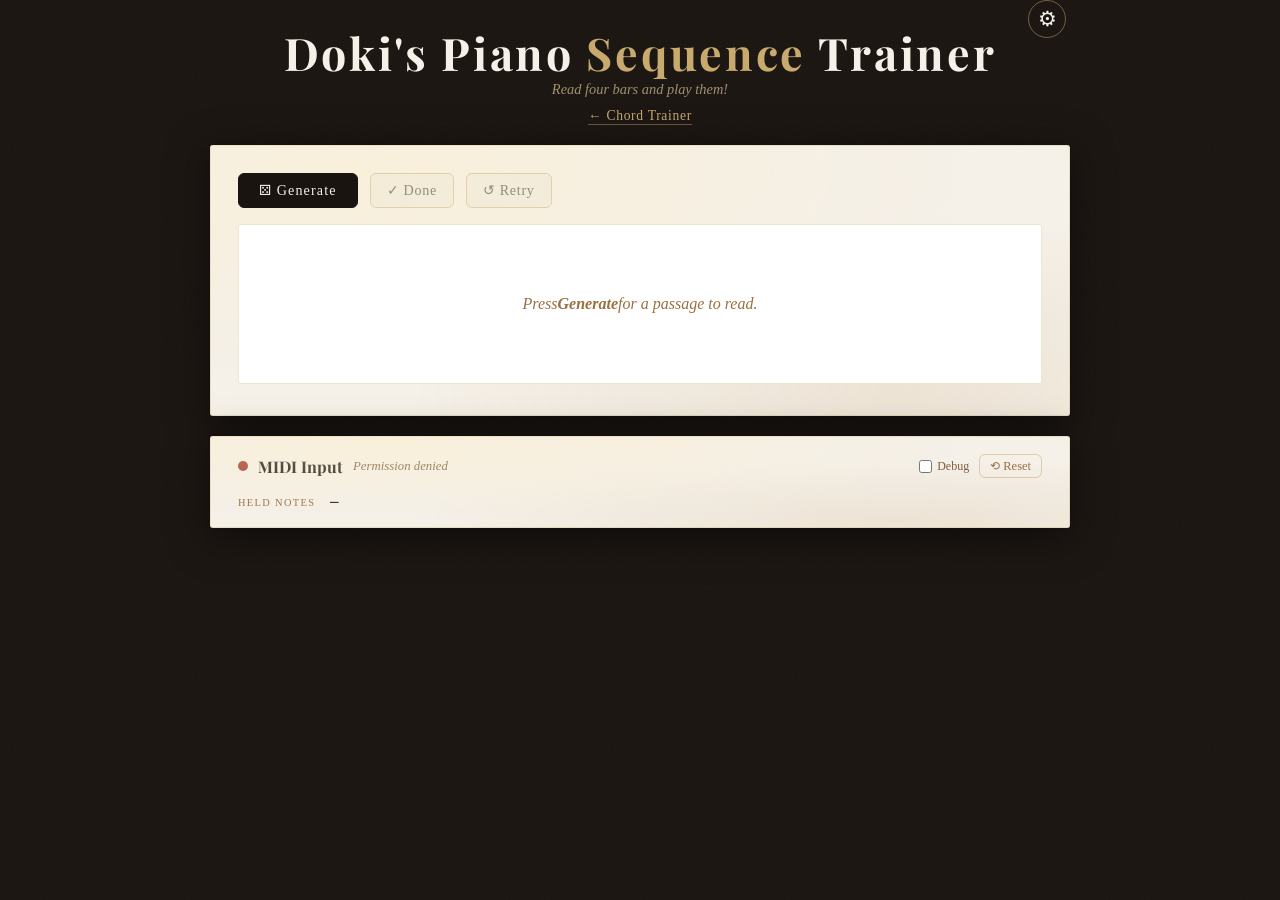
==== sequence.html @ 45ddce6e "Add Sequence Mode's settings panel and wire up the controls A modal built like the chord trainer's: " ====
<!DOCTYPE html>
<html lang="en">
<head>
  <meta charset="UTF-8" />
  <meta name="viewport" content="width=device-width, initial-scale=1.0" />
  <meta name="theme-color" content="#1a1410" />
  <meta name="apple-mobile-web-app-capable" content="yes" />
  <meta name="apple-mobile-web-app-status-bar-style" content="black-translucent" />
  <meta name="description" content="Piano sight-reading trainer" />
  <title>Piano Sequence Trainer</title>
  <link rel="manifest" href="manifest.json" />
  <link rel="preconnect" href="https://fonts.googleapis.com" />
  <link rel="preconnect" href="https://fonts.gstatic.com" crossorigin />
  <link href="https://fonts.googleapis.com/css2?family=IM+Fell+English:ital@0;1&family=Playfair+Display:wght@400;700&family=Source+Code+Pro:wght@400;600&display=swap" rel="stylesheet" />
  <link rel="stylesheet" href="style.css" />
  <link rel="stylesheet" href="sequence/sequence.css" />
</head>
<body>

<header>
  <h1>Doki's Piano <span>Sequence</span> Trainer</h1>
  <p class="subtitle">Read four bars and play them!</p>
  <a class="mode-link" href="index.html">← Chord Trainer</a>
  <button id="settingsBtn" class="settings-btn" title="Settings" aria-label="Settings">&#9881;</button>
</header>

<div class="app-panes">

<div class="card" id="sequenceCard">
  <div class="controls">
    <button class="btn-play" id="generateBtn">⚄ Generate</button>
    <button class="btn-random" id="doneBtn" disabled>✓ Done</button>
    <button class="btn-random" id="retryBtn" disabled>↺ Retry</button>
    <button class="btn-random" id="playBtn" hidden>▶ Play</button>
  </div>

  <p id="sequenceStatus" class="sequence-status" role="status" hidden></p>

  <!-- The whole passage, always visible at once: it never scrolls or reveals
       itself as you play, because reading the page is the skill practised. -->
  <div class="notation-wrapper">
    <p id="notationEmpty" class="notation-empty">Press <strong>Generate</strong> for a passage to read.</p>
    <div id="notation" class="notation" hidden></div>
  </div>

  <div id="review" class="sequence-review" hidden></div>
</div>

<!-- MIDI PANEL: the same panel as the chord trainer's, without its chord readout -->
<div class="card midi-card">
  <div class="midi-header">
    <span class="midi-dot" id="midiStatusDot"></span>
    <span class="midi-label">MIDI Input</span>
    <span id="midiStatus">Connecting…</span>
    <span id="midiDeviceName" class="midi-device"></span>
    <label class="midi-debug-toggle">
      <input type="checkbox" id="midiDebugCheckbox" />
      <span>Debug</span>
    </label>
    <button id="midiResetBtn" class="midi-reset-btn"
            title="Clear notes stuck by a missed or corrupted note-off"
            aria-label="Clear stuck notes">⟲ Reset</button>
  </div>
  <div class="midi-body">
    <div class="midi-row">
      <span class="midi-field-label">Held notes</span>
      <span id="midiHeldNotes" class="midi-held">—</span>
    </div>

    <!-- Raw message view. A corrupted note-on paired with a correct note-off
         leaves a note stuck forever, and that is only visible in the raw stream. -->
    <div id="midiDebug" class="midi-debug" hidden>
      <div class="midi-debug-head">
        <span id="midiDebugSummary">No messages yet.</span>
        <button id="midiDebugClearBtn" class="midi-debug-clear">Clear log</button>
      </div>
      <pre id="midiDebugLog" class="midi-debug-log"></pre>
      <p class="midi-debug-hint">
        Lines marked <strong>!</strong> are suspect. A note-off with no matching
        note-on means its note-on was lost or arrived with a corrupted note
        number. (Expect one after pressing Reset while keys are down.)
      </p>
    </div>
  </div>
</div>

</div><!-- /.app-panes -->

<!-- SETTINGS: built by settings-panel.js -->
<div id="settingsModal" style="display:none;">
  <div class="settings-panel" role="dialog" aria-modal="true" aria-labelledby="spTitle">
    <div class="sp-header">
      <h2 class="sp-title" id="spTitle">Settings</h2>
      <button class="sp-close" id="spCloseBtn" aria-label="Close settings">✕</button>
    </div>
    <p id="spWarning" class="sp-empty-warning" role="status" hidden></p>
    <div id="spBody"></div>
  </div>
</div>

<!-- Load order matters: shared modules, then the core, then the shell — each
     file uses only names from files loaded before it -->
<script src="storage.js"></script>
<script src="midi.js"></script>
<script src="audio.js"></script>
<script src="vendor/vexflow/vexflow.js"></script>
<script src="sequence/core/pitch.js"></script>
<script src="sequence/core/theory.js"></script>
<script src="sequence/core/meter.js"></script>
<script src="sequence/core/difficulty.js"></script>
<script src="sequence/core/progressions.js"></script>
<script src="sequence/core/rhythm.js"></script>
<script src="sequence/core/accompaniment.js"></script>
<script src="sequence/core/passage.js"></script>
<script src="sequence/core/melody.js"></script>
<script src="sequence/core/generator.js"></script>
<script src="sequence/core/comparison.js"></script>
<script src="sequence/shell/notation.js"></script>
<script src="sequence/shell/store.js"></script>
<script src="sequence/shell/playback.js"></script>
<script src="sequence/shell/state.js"></script>
<script src="sequence/shell/bindings.js"></script>
<script src="sequence/shell/settings-panel.js"></script>
<script src="sequence/shell/page.js"></script>
</body>
</html>
---- style.css ----
:root {
      --ink:        #1a1410;
      --paper:      #f5f0e8;
      --paper-dark: #ede6d4;
      --sepia:      #c8a96e;
      --red-accent: #8b1a1a;
      --staff-line: #2a2018;
      --note-fill:  #1a1410;
      --shadow:     rgba(0,0,0,0.18);
      --radius:     6px;
    }

    *, *::before, *::after { box-sizing: border-box; margin: 0; padding: 0; }

    body {
      font-family: 'IM Fell English', serif;
      background: var(--ink);
      color: var(--ink);
      min-height: 100vh;
      display: flex;
      flex-direction: column;
      align-items: center;
    }

    /* ── PAPER TEXTURE OVERLAY ── */
    body::before {
      content: '';
      position: fixed; inset: 0;
      background-image:
        url("data:image/svg+xml,%3Csvg xmlns='http://www.w3.org/2000/svg' width='300' height='300'%3E%3Cfilter id='n'%3E%3CfeTurbulence type='fractalNoise' baseFrequency='0.75' numOctaves='4' stitchTiles='stitch'/%3E%3CfeColorMatrix type='saturate' values='0'/%3E%3C/filter%3E%3Crect width='300' height='300' filter='url(%23n)' opacity='0.04'/%3E%3C/svg%3E");
      pointer-events: none;
      z-index: 0;
    }

    /* ── HEADER ── */
    header {
      width: 100%;
      max-width: 900px;
      padding: 28px 24px 0;
      text-align: center;
      position: relative;
      z-index: 1;
    }
    header h1 {
      font-family: 'Playfair Display', serif;
      font-size: clamp(1.6rem, 5vw, 2.8rem);
      color: var(--paper);
      letter-spacing: 0.06em;
      font-weight: 700;
      line-height: 1.1;
    }
    header h1 span { color: var(--sepia); }
    header p.subtitle {
      font-family: 'IM Fell English', serif;
      font-style: italic;
      color: #a09070;
      font-size: 0.9rem;
      margin-top: 4px;
    }

    /* ── MAIN CARD ── */
    .card {
      background: var(--paper);
      border-radius: 3px;
      box-shadow: 0 8px 40px rgba(0,0,0,0.55), inset 0 0 0 1px rgba(200,169,110,0.3);
      width: calc(100% - 32px);
      max-width: 860px;
      margin: 20px auto 32px;
      padding: 28px 28px 32px;
      position: relative;
      z-index: 1;
    }

    /* aged paper gradient */
    .card::before {
      content: '';
      position: absolute; inset: 0;
      background: radial-gradient(ellipse at 20% 10%, rgba(255,240,200,0.4) 0%, transparent 60%),
                  radial-gradient(ellipse at 80% 90%, rgba(180,140,80,0.12) 0%, transparent 50%);
      border-radius: 3px;
      pointer-events: none;
    }

    /* ── CONTROLS ── */
    .controls {
      display: flex;
      flex-wrap: wrap;
      gap: 12px;
      align-items: flex-end;
      margin-bottom: 24px;
      position: relative;
    }
    .control-group {
      display: flex;
      flex-direction: column;
      gap: 4px;
    }
    .control-group label {
      font-size: 0.68rem;
      letter-spacing: 0.12em;
      text-transform: uppercase;
      color: #7a6040;
    }
    select, button {
      font-family: 'IM Fell English', serif;
      font-size: 1rem;
      border: 1.5px solid #c8a96e;
      background: var(--paper-dark);
      color: var(--ink);
      padding: 7px 14px;
      border-radius: var(--radius);
      cursor: pointer;
      appearance: none;
      outline: none;
      transition: border-color 0.2s, background 0.2s, box-shadow 0.2s;
    }
    select:focus, select:hover { border-color: var(--red-accent); box-shadow: 0 0 0 2px rgba(139,26,26,0.12); }
    select { padding-right: 30px; background-image: url("data:image/svg+xml,%3Csvg xmlns='http://www.w3.org/2000/svg' width='12' height='8' viewBox='0 0 12 8'%3E%3Cpath d='M1 1l5 5 5-5' stroke='%238b6030' stroke-width='1.8' fill='none' stroke-linecap='round'/%3E%3C/svg%3E"); background-repeat: no-repeat; background-position: right 10px center; }

    .btn-play {
      background: var(--ink);
      color: var(--paper);
      border-color: var(--ink);
      font-size: 0.88rem;
      letter-spacing: 0.08em;
      padding: 8px 20px;
    }
    .btn-play:hover { background: var(--red-accent); border-color: var(--red-accent); }
    .btn-play:active { transform: translateY(1px); }

    .btn-random {
      background: var(--paper-dark);
      font-size: 0.88rem;
      letter-spacing: 0.05em;
      padding: 8px 16px;
    }
    .btn-random:hover { border-color: var(--red-accent); }

    /* ── CHORD NAME DISPLAY ── */
    .chord-title {
      text-align: center;
      margin-bottom: 16px;
    }
    .chord-title h2 {
      font-family: 'Playfair Display', serif;
      font-size: clamp(1.4rem, 4vw, 2.2rem);
      color: var(--ink);
      font-weight: 700;
      letter-spacing: 0.02em;
    }
    .chord-title .chord-notes-label {
      font-style: italic;
      font-size: 0.85rem;
      color: #7a6040;
      margin-top: 2px;
    }

    /* ── STAFF CANVAS WRAPPER ── */
    .staff-wrapper {
      position: relative;
      overflow-x: auto;
      -webkit-overflow-scrolling: touch;
    }
    #staffCanvas {
      display: block;
      margin: 0 auto;
      max-width: 100%;
    }

    /* ── PIANO KEYBOARD ── */
    .piano-wrapper {
      margin-top: 24px;
      display: flex;
      justify-content: center;
      overflow-x: auto;
      -webkit-overflow-scrolling: touch;
    }
    #pianoCanvas {
      display: block;
    }

    /* ── INFO PANEL ── */
    .info-panel {
      margin-top: 22px;
      display: grid;
      grid-template-columns: repeat(auto-fit, minmax(140px, 1fr));
      gap: 12px;
    }
    .info-card {
      background: var(--paper-dark);
      border: 1px solid rgba(200,169,110,0.45);
      border-radius: var(--radius);
      padding: 10px 14px;
    }
    .info-card .label {
      font-size: 0.62rem;
      text-transform: uppercase;
      letter-spacing: 0.15em;
      color: #9a7040;
      margin-bottom: 3px;
    }
    .info-card .value {
      font-family: 'Playfair Display', serif;
      font-size: 1.05rem;
      color: var(--ink);
    }

    /* ── CHORD PALETTE ── */
    .palette-section {
      margin-top: 20px;
      position: relative;
    }
    .palette-section h3 {
      font-size: 0.7rem;
      text-transform: uppercase;
      letter-spacing: 0.15em;
      color: #9a7040;
      margin-bottom: 10px;
    }
    .palette-grid {
      display: flex;
      flex-wrap: wrap;
      gap: 6px;
    }
    .palette-btn {
      font-family: 'Source Code Pro', monospace;
      font-size: 0.72rem;
      padding: 5px 10px;
      border: 1px solid #c8a96e;
      border-radius: 4px;
      background: var(--paper-dark);
      color: var(--ink);
      cursor: pointer;
      transition: background 0.15s, border-color 0.15s, transform 0.1s;
    }
    .palette-btn:hover { background: var(--ink); color: var(--paper); border-color: var(--ink); }
    .palette-btn.active { background: var(--red-accent); color: var(--paper); border-color: var(--red-accent); }

    /* ── DIVIDER ── */
    .divider {
      border: none;
      border-top: 1px solid rgba(200,169,110,0.4);
      margin: 20px 0;
    }

    /* ── INSTALL BANNER ── */
    #installBanner {
      display: none;
      position: fixed;
      bottom: 16px; left: 50%; transform: translateX(-50%);
      background: var(--ink);
      color: var(--paper);
      border: 1px solid var(--sepia);
      border-radius: var(--radius);
      padding: 10px 20px;
      font-size: 0.85rem;
      z-index: 999;
      box-shadow: 0 4px 20px rgba(0,0,0,0.5);
      display: flex; gap: 12px; align-items: center;
    }
    #installBanner button { font-size: 0.8rem; padding: 4px 12px; }
    #installBanner .dismiss { background: transparent; color: #a09070; border-color: #a09070; font-size: 0.75rem; padding: 4px 10px; }

    @media (max-width: 520px) {
      .card { padding: 18px 14px 24px; }
      .controls { gap: 8px; }
    }

/* ── MIDI PANEL ── */
    .midi-card {
      margin-top: 0;
      margin-bottom: 32px;
      padding: 18px 28px;
    }
    .midi-header {
      display: flex;
      align-items: center;
      flex-wrap: wrap;
      gap: 10px;
      margin-bottom: 14px;
    }
    .midi-label {
      font-family: 'Playfair Display', serif;
      font-size: 1rem;
      font-weight: 700;
      color: var(--ink);
    }
    #midiStatus {
      font-size: 0.8rem;
      color: #7a6040;
      font-style: italic;
    }
    .midi-device {
      font-family: 'Source Code Pro', monospace;
      font-size: 0.75rem;
      color: #9a7040;
      margin-left: auto;
      min-width: 0;
      overflow: hidden;
      text-overflow: ellipsis;
      white-space: nowrap;
    }
    .midi-dot {
      width: 10px;
      height: 10px;
      border-radius: 50%;
      background: #aaa;
      flex-shrink: 0;
      transition: background 0.3s;
    }
    .midi-dot.connected   { background: #4a9e5c; }
    .midi-dot.no-device   { background: #c8a030; }
    .midi-dot.denied,
    .midi-dot.unavailable { background: #9e3a2e; }

    .midi-body {
      display: flex;
      flex-direction: column;
      gap: 10px;
    }
    .midi-row {
      display: flex;
      align-items: baseline;
      gap: 12px;
    }
    .midi-field-label {
      font-size: 0.65rem;
      text-transform: uppercase;
      letter-spacing: 0.13em;
      color: #9a7040;
      min-width: 80px;
    }
    .midi-held {
      font-family: 'Source Code Pro', monospace;
      font-size: 0.9rem;
      color: var(--ink);
      letter-spacing: 0.05em;
    }
    .midi-result {
      font-family: 'Playfair Display', serif;
      font-size: 1.1rem;
      padding: 10px 16px;
      border-radius: var(--radius);
      transition: background 0.25s, color 0.25s;
    }
    /* ── PIANO ROW (checkbox + keyboard) ── */
    .piano-row {
      display: flex;
      align-items: center;
      gap: 10px;
      margin-top: 24px;
    }
    .piano-row .piano-wrapper {
      margin-top: 0;
      flex: 1;
      min-width: 0;
    }
    .hide-chord-label {
      display: flex;
      flex-direction: column;
      align-items: center;
      gap: 5px;
      cursor: pointer;
      flex-shrink: 0;
      user-select: none;
    }
    .hide-chord-label input[type="checkbox"] {
      width: 16px;
      height: 16px;
      accent-color: var(--red-accent);
      cursor: pointer;
      border: none;
      padding: 0;
      appearance: auto;
    }
    .hide-chord-label span {
      font-size: 0.6rem;
      text-transform: uppercase;
      letter-spacing: 0.1em;
      color: #9a7040;
      text-align: center;
      line-height: 1.3;
    }

    .midi-result.idle    { background: var(--paper-dark); color: #9a7040; }
    .midi-result.correct { background: #2a5c35; color: #d4f0db; }
    .midi-result.extra   { background: #3a5c2a; color: #d8f0c8; }
    .midi-result.wrong   { background: #5c2a2a; color: #f0d0c8; }

    /* ── LINK TO THE OTHER MODE ── */
    .mode-link {
      display: inline-block;
      margin-top: 10px;
      font-size: 0.85rem;
      letter-spacing: 0.05em;
      color: var(--sepia);
      text-decoration: none;
      border-bottom: 1px solid rgba(200,169,110,0.45);
    }
    .mode-link:hover,
    .mode-link:focus-visible { color: var(--paper); border-bottom-color: var(--paper); }

    /* ── SETTINGS BUTTON ── */
    header { position: relative; }
    .settings-btn {
      position: absolute;
      top: 0; right: 24px;
      background: transparent;
      border: 1.5px solid rgba(200,169,110,0.5);
      color: var(--paper);
      font-size: 1.3rem;
      width: 38px; height: 38px;
      padding: 0;
      border-radius: 50%;
      display: flex; align-items: center; justify-content: center;
      cursor: pointer;
      transition: background 0.2s, border-color 0.2s, transform 0.3s;
      z-index: 2;
    }
    .settings-btn:hover {
      background: rgba(200,169,110,0.15);
      border-color: var(--sepia);
      transform: rotate(45deg);
    }

    /* ── SETTINGS MODAL OVERLAY ── */
    #settingsModal {
      position: fixed; inset: 0;
      background: rgba(20,15,8,0.72);
      display: flex;
      align-items: center;
      justify-content: center;
      z-index: 900;
      opacity: 0;
      transition: opacity 0.22s ease;
    }
    #settingsModal.visible { opacity: 1; }

    /* ── SETTINGS PANEL ── */
    .settings-panel {
      background: var(--paper);
      border-radius: 4px;
      box-shadow: 0 16px 60px rgba(0,0,0,0.6), inset 0 0 0 1px rgba(200,169,110,0.3);
      width: min(680px, calc(100vw - 32px));
      max-height: calc(100vh - 48px);
      overflow-y: auto;
      padding: 0;
      display: flex;
      flex-direction: column;
    }

    /* ── SETTINGS PANEL INTERNALS ── */
    .sp-header {
      display: flex;
      align-items: center;
      justify-content: space-between;
      padding: 20px 24px 16px;
      border-bottom: 1px solid rgba(200,169,110,0.35);
      position: sticky; top: 0;
      background: var(--paper);
      z-index: 1;
    }
    .sp-title {
      font-family: 'Playfair Display', serif;
      font-size: 1.3rem;
      color: var(--ink);
      font-weight: 700;
    }
    .sp-close {
      background: transparent;
      border: 1.5px solid rgba(200,169,110,0.5);
      color: var(--ink);
      font-size: 1rem;
      width: 30px; height: 30px;
      padding: 0;
      border-radius: 50%;
      cursor: pointer;
      display: flex; align-items: center; justify-content: center;
    }
    .sp-close:hover { background: var(--paper-dark); border-color: var(--sepia); }

    .sp-section {
      padding: 16px 24px 20px;
      border-bottom: 1px solid rgba(200,169,110,0.2);
    }
    .sp-section:last-child { border-bottom: none; }

    .sp-section-title {
      font-family: 'Playfair Display', serif;
      font-size: 0.85rem;
      font-weight: 700;
      letter-spacing: 0.08em;
      text-transform: uppercase;
      color: #7a6040;
      margin-bottom: 12px;
    }

    /* Row: checkbox + label + value + slider */
    .sp-row {
      display: grid;
      grid-template-columns: 18px 1fr 36px 140px;
      align-items: center;
      gap: 8px 10px;
      padding: 4px 0;
    }
    .sp-checkbox {
      width: 15px; height: 15px;
      accent-color: var(--red-accent);
      cursor: pointer;
      justify-self: center;
    }
    .sp-label {
      font-family: 'IM Fell English', serif;
      font-size: 0.88rem;
      color: var(--ink);
      cursor: pointer;
      white-space: nowrap;
      overflow: hidden;
      text-overflow: ellipsis;
    }
    .sp-weight-val {
      font-family: 'Source Code Pro', monospace;
      font-size: 0.72rem;
      color: #9a7040;
      text-align: right;
    }
    .sp-slider {
      width: 100%;
      accent-color: var(--red-accent);
      cursor: pointer;
      border: none;
      background: transparent;
      padding: 0;
      appearance: auto;
      height: 4px;
    }

    /* Group block */
    .sp-group { margin-bottom: 6px; }
    .sp-group-header {
      display: flex;
      align-items: center;
      gap: 6px;
    }
    .sp-group-row {
      flex: 1;
      background: var(--paper-dark);
      border-radius: 4px;
      padding: 5px 8px;
    }
    .sp-toggle {
      flex-shrink: 0;
      width: 24px; height: 24px;
      background: transparent;
      border: 1px solid rgba(200,169,110,0.4);
      border-radius: 4px;
      color: #7a6040;
      font-size: 0.75rem;
      cursor: pointer;
      display: flex; align-items: center; justify-content: center;
      padding: 0;
      transition: background 0.15s;
    }
    .sp-toggle:hover { background: var(--paper-dark); }

    .sp-group-children { margin-left: 30px; margin-top: 2px; overflow: hidden; }
    .sp-group-children.collapsed { display: none; }
    .sp-type-row { padding: 2px 0; }

    @media (max-width: 520px) {
      .sp-row { grid-template-columns: 18px 1fr 32px 90px; }
      .settings-panel { padding: 0; }
      .settings-btn { right: 12px; }
    }

    /* ── SETTINGS FOOTER ── */
    .sp-footer {
      display: flex;
      gap: 10px;
      align-items: center;
      padding: 16px 24px;
      border-top: 1px solid rgba(200,169,110,0.35);
      position: sticky; bottom: 0;
      background: var(--paper);
    }
    .sp-save-btn {
      font-family: 'IM Fell English', serif;
      font-size: 0.9rem;
      padding: 8px 20px;
      background: var(--ink);
      color: var(--paper);
      border: 1.5px solid var(--ink);
      border-radius: var(--radius);
      cursor: pointer;
      transition: background 0.2s, border-color 0.2s;
    }
    .sp-save-btn:hover { background: var(--red-accent); border-color: var(--red-accent); }
    .sp-import-label {
      font-family: 'IM Fell English', serif;
      font-size: 0.9rem;
      padding: 7px 18px;
      background: var(--paper-dark);
      color: var(--ink);
      border: 1.5px solid #c8a96e;
      border-radius: var(--radius);
      cursor: pointer;
      transition: border-color 0.2s;
    }
    .sp-import-label:hover { border-color: var(--red-accent); }

    /* ── SETTINGS RESET BUTTON ── */
    .sp-reset-btn {
      font-family: 'IM Fell English', serif;
      font-size: 0.9rem;
      padding: 7px 16px;
      background: var(--paper-dark);
      color: var(--ink);
      border: 1.5px solid #c8a96e;
      border-radius: var(--radius);
      cursor: pointer;
      transition: border-color 0.2s, background 0.2s;
      margin-left: auto;
    }
    .sp-reset-btn:hover { border-color: var(--red-accent); background: #f0e0e0; }

    /* Hide the native file input inside the import label */
    .sp-file-input { display: none; }

    /* Export is a sibling of Save, styled like Import so the destructive-ish
       "writes a file to your disk" action doesn't read as the primary one. */
    .sp-export-btn {
      font-family: 'IM Fell English', serif;
      font-size: 0.9rem;
      padding: 7px 18px;
      background: var(--paper-dark);
      color: var(--ink);
      border: 1.5px solid #c8a96e;
      border-radius: var(--radius);
      cursor: pointer;
      transition: border-color 0.2s, background 0.2s;
    }
    .sp-export-btn:hover { border-color: var(--red-accent); }

    /* ── EMPTY-SELECTION NOTICES ── */
    .sp-empty-warning,
    .random-warning {
      font-family: 'IM Fell English', serif;
      font-size: 0.85rem;
      line-height: 1.45;
      color: #7a3020;
      background: #f6e6df;
      border: 1px solid rgba(139,26,26,0.35);
      border-radius: var(--radius);
      padding: 9px 14px;
      margin: 0;
    }
    .sp-empty-warning { margin: 0 24px 4px; }
    .random-warning   { margin-top: 14px; }
    .sp-empty-warning[hidden],
    .random-warning[hidden] { display: none; }

    /* ── PRACTICE SESSION BUTTON ── */
    .btn-practice {
      background: var(--paper-dark);
      font-size: 0.88rem;
      letter-spacing: 0.05em;
      padding: 8px 16px;
      border: 1.5px solid #c8a96e;
      border-radius: var(--radius);
    }
    .btn-practice:hover { border-color: var(--red-accent); }
    .btn-practice.active {
      background: var(--red-accent);
      color: var(--paper);
      border-color: var(--red-accent);
    }

    /* ── PRACTICE RESULTS CARD ── */
    .practice-results-card {
      margin-top: 0;
      margin-bottom: 32px;
      padding: 20px 28px 24px;
    }
    .practice-results-header {
      display: flex;
      align-items: center;
      justify-content: space-between;
      margin-bottom: 16px;
    }
    .practice-results-title {
      font-family: 'Playfair Display', serif;
      font-size: 1rem;
      font-weight: 700;
      color: var(--ink);
      letter-spacing: 0.04em;
    }
    .practice-clear-btn {
      font-family: 'IM Fell English', serif;
      font-size: 0.8rem;
      padding: 4px 12px;
      background: transparent;
      color: #9a7040;
      border: 1px solid rgba(200,169,110,0.5);
      border-radius: var(--radius);
      cursor: pointer;
      transition: background 0.15s, border-color 0.15s;
    }
    .practice-clear-btn:hover { border-color: var(--red-accent); color: var(--red-accent); }

    /* ── PRACTICE THUMBNAIL STRIP ── */
    /* nowrap + overflow-x is the whole point: results stay on one line and
       scroll sideways instead of growing a second row and pushing the focused
       view off screen. flex-shrink:0 on the thumb is what stops flex from
       squeezing twenty of them into the visible width. */
    .practice-results-list {
      display: flex;
      min-width: 0;
      flex-wrap: nowrap;
      overflow-x: auto;
      -webkit-overflow-scrolling: touch;
      scroll-snap-type: x proximity;
      gap: 10px;
      padding-bottom: 8px;
    }
    .practice-thumb {
      flex: 0 0 auto;
      width: 150px;
      scroll-snap-align: start;
      cursor: pointer;
      text-align: left;
      font: inherit;
      background: var(--paper-dark);
      border: 1px solid rgba(200,169,110,0.4);
      border-radius: var(--radius);
      padding: 7px 8px 8px;
      transition: border-color 0.15s, background 0.15s;
    }
    .practice-thumb:hover { border-color: var(--sepia); }
    .practice-thumb.focused {
      border-color: var(--red-accent);
      background: #f0e6d8;
      box-shadow: inset 0 0 0 1px rgba(139,26,26,0.35);
    }
    .practice-thumb-head {
      display: flex;
      align-items: baseline;
      justify-content: space-between;
      gap: 6px;
      margin-bottom: 5px;
    }
    .practice-thumb-name {
      font-family: 'Playfair Display', serif;
      font-size: 0.72rem;
      font-weight: 700;
      color: var(--ink);
      white-space: nowrap;
      overflow: hidden;
      text-overflow: ellipsis;
    }
    .practice-thumb-badge { font-size: 0.8rem; font-weight: 700; flex-shrink: 0; }
    .practice-thumb-badge.ok  { color: #2f6b3f; }
    .practice-thumb-badge.bad { color: var(--red-accent); }
    .practice-thumb-canvas {
      display: block;
      width: 100%;
      height: auto;
      border-radius: 3px;
    }

    /* ── PRACTICE FOCUSED VIEW ── */
    .practice-focus {
      margin-top: 14px;
      padding-top: 14px;
      border-top: 1px solid rgba(200,169,110,0.35);
      min-height: 200px;   /* reserve the box so the grid doesn't jump when the
                              first result lands */
    }
    .practice-focus-empty {
      font-size: 0.85rem;
      color: #9a7040;
      font-style: italic;
      margin: 0;
    }
    .practice-focus-head {
      display: flex;
      align-items: baseline;
      justify-content: space-between;
      gap: 12px;
      flex-wrap: wrap;
      margin-bottom: 10px;
    }
    .practice-focus-name {
      font-family: 'Playfair Display', serif;
      font-size: 1.05rem;
      font-weight: 700;
      color: var(--ink);
    }
    .practice-focus-verdict { font-size: 0.85rem; font-weight: 600; }
    .practice-focus-verdict.ok  { color: #2f6b3f; }
    .practice-focus-verdict.bad { color: var(--red-accent); }
    .practice-focus-canvas-wrap { overflow-x: auto; -webkit-overflow-scrolling: touch; }
    .practice-focus-canvas-wrap canvas {
      display: block;
      margin: 0 auto;
      max-width: 100%;
      height: auto;
    }

    .practice-layout-label {
      display: flex;
      align-items: center;
      gap: 6px;
      margin-left: auto;
      margin-right: 10px;
      font-size: 0.78rem;
      color: #7a6040;
      cursor: pointer;
      white-space: nowrap;
    }
    .practice-layout-label input { cursor: pointer; }

    /* ── COLLAPSIBLE SECTION ── */
    .collapsible-section {
      margin-top: 20px;
    }
    .collapsible-toggle {
      width: 100%;
      display: flex;
      align-items: center;
      justify-content: space-between;
      background: var(--paper-dark);
      border: 1px solid rgba(200,169,110,0.4);
      border-radius: var(--radius);
      padding: 8px 14px;
      cursor: pointer;
      font-family: 'IM Fell English', serif;
      font-size: 0.82rem;
      color: #7a6040;
      letter-spacing: 0.06em;
      text-transform: uppercase;
      transition: background 0.15s, border-color 0.15s;
      appearance: none;
      outline: none;
    }
    .collapsible-toggle:hover {
      background: #e8e0cc;
      border-color: var(--sepia);
    }
    .collapsible-arrow {
      font-size: 0.75rem;
      transition: transform 0.18s;
    }
    .collapsible-body {
      padding-top: 4px;
    }
    /* When hidden attribute is present the body is invisible;
       the browser already handles display:none for [hidden],
       so no extra CSS needed. */

    /* ── SETTINGS: INVERSION CHECKBOXES ── */
    .sp-inv-header {
      font-size: 0.62rem;
      text-transform: uppercase;
      letter-spacing: 0.13em;
      color: #9a7040;
      margin: 8px 0 4px 0;
    }
    .sp-inv-row {
      display: flex;
      flex-wrap: wrap;
      gap: 6px 16px;
      margin-bottom: 6px;
    }
    .sp-inv-label {
      display: flex;
      align-items: center;
      gap: 5px;
      font-family: 'IM Fell English', serif;
      font-size: 0.82rem;
      color: var(--ink);
      cursor: pointer;
    }
    .sp-inv-label input[type="checkbox"] {
      accent-color: var(--red-accent);
      width: 13px; height: 13px;
      cursor: pointer;
    }

    /* ── APP PANES ── */
    /* Stacked by default: main card, results, MIDI panel, in DOM order. When
       there is room and the user hasn't opted out, the results move into a
       second column beside the staff — one axis change, not a second design. */
    .app-panes {
      display: grid;
      grid-template-columns: 1fr;
      gap: 20px;
      width: calc(100% - 32px);
      max-width: 860px;
      margin: 20px auto 32px;
    }
    .app-panes > .card {
      width: auto;
      max-width: none;
      margin: 0;
      /* Grid items default to min-width:auto, which lets the card grow to fit
         the whole thumbnail strip and pushes the page into horizontal scroll.
         min-width:0 is what lets the strip scroll inside the card instead. */
      min-width: 0;
    }
    .app-panes.side-by-side {
      max-width: 1560px;
      grid-template-columns: minmax(0, 860px) minmax(400px, 1fr);
      grid-template-areas:
        "main    results"
        "midi    results";
      align-items: start;
    }
    .app-panes.side-by-side > #mainCard        { grid-area: main; }
    .app-panes.side-by-side > #practiceResults { grid-area: results; }
    .app-panes.side-by-side > .midi-card       { grid-area: midi; }

    @media (max-width: 620px) {
      .practice-layout-label { display: none; }
    }

    /* ── MIDI PANEL CONTROLS ── */
    /* .midi-device already carries margin-left:auto, which pushes it and
       everything after it to the right edge as one group. A second auto margin
       here would split the free space instead. */
    .midi-debug-toggle {
      display: flex;
      align-items: center;
      gap: 5px;
      font-size: 0.75rem;
      color: #7a6040;
      cursor: pointer;
      white-space: nowrap;
    }
    .midi-debug-toggle input { cursor: pointer; }
    .midi-reset-btn {
      font-family: 'IM Fell English', serif;
      font-size: 0.78rem;
      padding: 3px 10px;
      background: transparent;
      color: #9a7040;
      border: 1px solid rgba(200,169,110,0.5);
      border-radius: var(--radius);
      cursor: pointer;
      white-space: nowrap;
      transition: background 0.15s, border-color 0.15s, color 0.15s;
    }
    .midi-reset-btn:hover { border-color: var(--red-accent); color: var(--red-accent); }

    .midi-debug {
      margin-top: 12px;
      padding-top: 10px;
      border-top: 1px solid rgba(200,169,110,0.35);
    }
    .midi-debug[hidden] { display: none !important; }
    .midi-debug-head {
      display: flex;
      align-items: center;
      justify-content: space-between;
      gap: 10px;
      margin-bottom: 6px;
      font-size: 0.75rem;
      color: #7a6040;
    }
    .midi-debug-clear {
      font-family: 'IM Fell English', serif;
      font-size: 0.72rem;
      padding: 2px 8px;
      background: transparent;
      color: #9a7040;
      border: 1px solid rgba(200,169,110,0.5);
      border-radius: var(--radius);
      cursor: pointer;
    }
    .midi-debug-clear:hover { border-color: var(--red-accent); color: var(--red-accent); }
    .midi-debug-log {
      font-family: 'Source Code Pro', monospace;
      font-size: 0.68rem;
      line-height: 1.5;
      margin: 0;
      max-height: 190px;
      overflow: auto;
      white-space: pre;
      background: #efe7d8;
      border: 1px solid rgba(200,169,110,0.4);
      border-radius: var(--radius);
      padding: 8px 10px;
      color: #3a2f22;
    }
    .midi-debug-hint {
      font-size: 0.72rem;
      line-height: 1.45;
      color: #7a6040;
      margin: 8px 0 0;
    }
---- sequence/sequence.css ----
/* Sequence Mode's own styles, on top of the shared style.css. */

#sequenceCard .controls { margin-bottom: 16px; }

button:disabled {
  opacity: 0.45;
  cursor: default;
  border-color: #c8a96e;
}
button[hidden] { display: none; }

/* ── STATUS LINE: hints, failures, warnings ── */
.sequence-status {
  font-size: 0.9rem;
  line-height: 1.45;
  color: #5a4630;
  background: var(--paper-dark);
  border: 1px solid rgba(200,169,110,0.45);
  border-radius: var(--radius);
  padding: 8px 14px;
  margin: 0 0 16px;
  position: relative;
}
.sequence-status.problem {
  color: #7a3020;
  background: #f6e6df;
  border-color: rgba(139,26,26,0.35);
}
.sequence-status[hidden] { display: none; }

/* ── NOTATION ── */
.notation-wrapper {
  background: #fff;
  border-radius: 3px;
  box-shadow: inset 0 0 0 1px rgba(200,169,110,0.3);
  position: relative;
  min-height: 160px;
}
.notation { padding: 4px 0; }
.notation[hidden] { display: none; }
.notation svg { display: block; }
.notation-empty {
  position: absolute; inset: 0;
  display: flex; align-items: center; justify-content: center;
  padding: 16px;
  text-align: center;
  font-style: italic;
  color: #9a7040;
}
.notation-empty[hidden] { display: none; }

/* ── REVIEW ── */
.sequence-review {
  margin-top: 18px;
  position: relative;
}
.sequence-review[hidden] { display: none; }

/* ── SETTINGS PANEL ── */
#spBody { padding: 8px 24px 24px; }
#spWarning { margin-top: 14px; }
#spBody > .sp-row { margin: 12px 0 4px; }
.sq-section { padding: 6px 0; border-bottom: 1px solid rgba(200,169,110,0.25); }
.sq-section-toggle {
  display: flex; align-items: center; gap: 8px;
  width: 100%;
  background: transparent; border: none; padding: 8px 0;
  text-align: left;
}
.sq-section-toggle:hover .sp-section-title { color: var(--red-accent); }
.sq-arrow { width: 1em; color: #9a7040; }
.sq-section-body { padding: 2px 0 10px; }
.sq-section-body[hidden] { display: none; }
/* The shared rows leave a first column for a checkbox; these have none. */
.sp-row.sq-plain-row { grid-template-columns: 1fr 36px 140px; }
.sp-row.sq-select-row { grid-template-columns: 1fr auto; }
.sq-select-row select { font-size: 0.9rem; padding: 4px 28px 4px 10px; }

.sq-bindings {
  display: grid;
  grid-template-columns: auto 1fr 1fr;
  gap: 8px 14px;
  align-items: center;
  font-size: 0.92rem;
}
.sq-bindings-head { font-size: 0.68rem; letter-spacing: 0.12em; text-transform: uppercase; color: #7a6040; }
.sq-binding { display: flex; align-items: center; gap: 6px; flex-wrap: wrap; }
.sq-binding-key {
  min-width: 3.2em;
  font-family: 'Source Code Pro', monospace;
  font-size: 0.85rem;
}
.sq-binding-button { font-size: 0.8rem; padding: 3px 9px; }
@media (max-width: 520px) {
  .sq-bindings { grid-template-columns: 1fr; }
  .sq-bindings-head { display: none; }
}
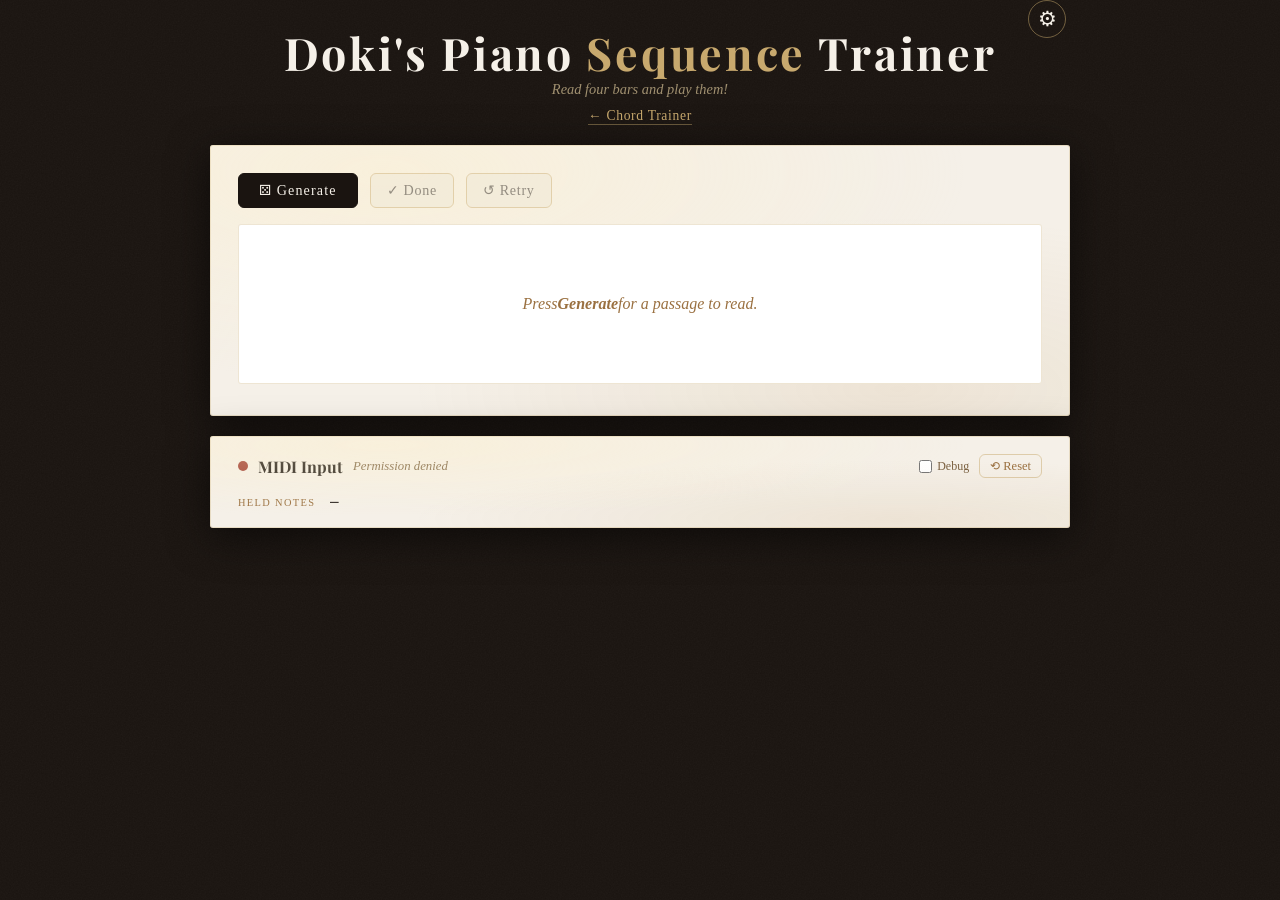
==== commit 6ae61da7: "Add Sequence Mode's review view with the whole-passage check In review the page shows how many of th" ====
--- a/sequence.html
+++ b/sequence.html
@@ -121,6 +121,7 @@
 <script src="sequence/shell/state.js"></script>
 <script src="sequence/shell/bindings.js"></script>
 <script src="sequence/shell/settings-panel.js"></script>
+<script src="sequence/shell/review.js"></script>
 <script src="sequence/shell/page.js"></script>
 </body>
 </html>
--- a/sequence/sequence.css
+++ b/sequence/sequence.css
@@ -55,6 +55,21 @@
   position: relative;
 }
 .sequence-review[hidden] { display: none; }
+.review-head { font-size: 1.05rem; margin-bottom: 6px; }
+.review-head.ok { color: #1a5a2b; }
+.review-head.bad { color: var(--ink); }
+.review-line { font-size: 0.92rem; line-height: 1.5; margin: 4px 0; }
+.review-label {
+  display: inline-block;
+  min-width: 10.5em;
+  font-size: 0.68rem;
+  letter-spacing: 0.12em;
+  text-transform: uppercase;
+  color: #7a6040;
+}
+.review-legend { font-size: 0.8rem; color: #7a6040; margin-top: 8px; white-space: pre; }
+.review-came { color: #1a3a8b; }
+.review-missed { color: #8b1a1a; }
 
 /* ── SETTINGS PANEL ── */
 #spBody { padding: 8px 24px 24px; }
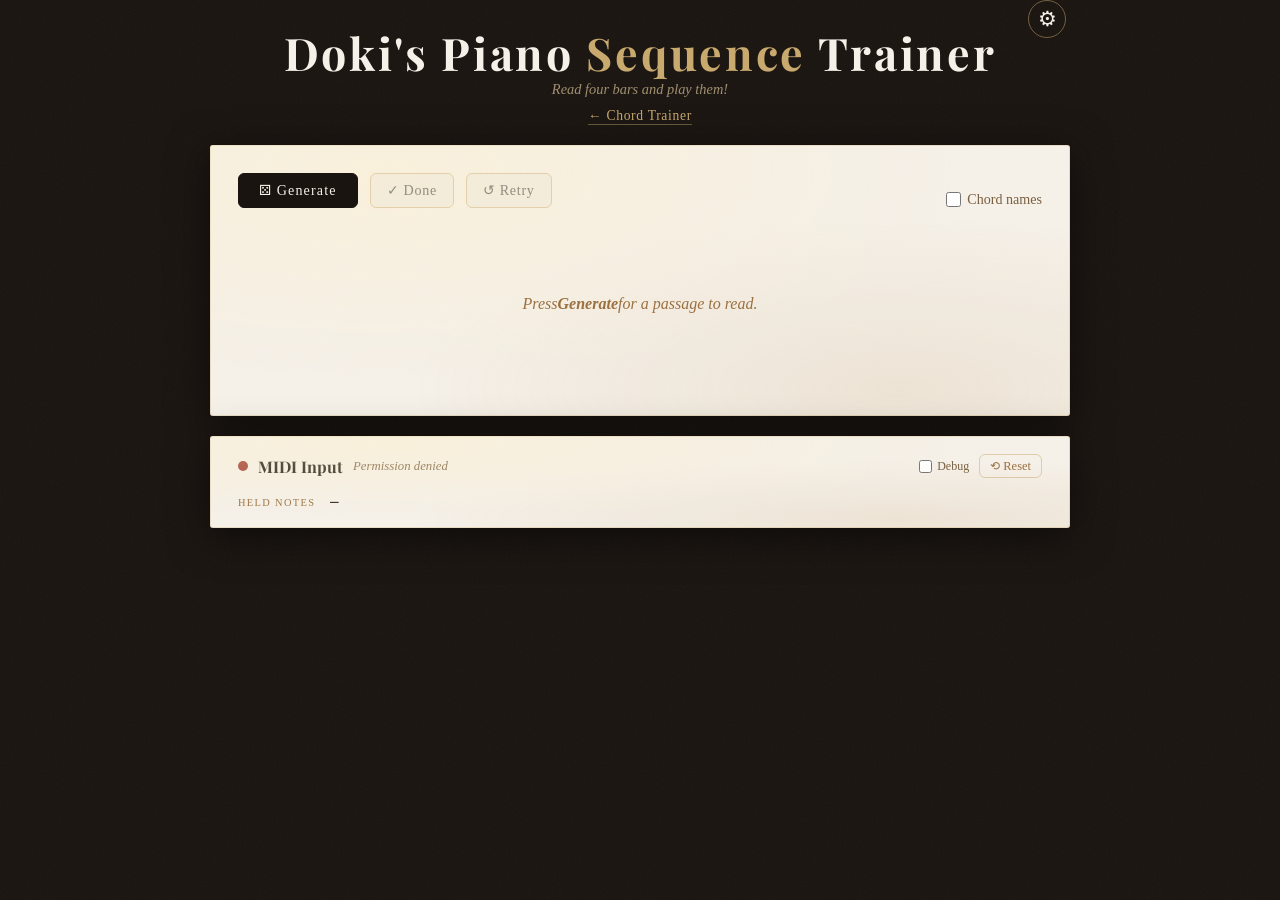
==== commit 986c4bc6: "Add a Chord names toggle that names each bar's chord above it A checkbox beside the controls, rememb" ====
--- a/sequence.html
+++ b/sequence.html
@@ -32,6 +32,10 @@
     <button class="btn-random" id="doneBtn" disabled>✓ Done</button>
     <button class="btn-random" id="retryBtn" disabled>↺ Retry</button>
     <button class="btn-random" id="playBtn" hidden>▶ Play</button>
+    <label class="sequence-toggle">
+      <input type="checkbox" id="chordNamesCheckbox" />
+      <span>Chord names</span>
+    </label>
   </div>
 
   <p id="sequenceStatus" class="sequence-status" role="status" hidden></p>
@@ -120,6 +124,7 @@
 <script src="sequence/shell/playback.js"></script>
 <script src="sequence/shell/state.js"></script>
 <script src="sequence/shell/bindings.js"></script>
+<script src="sequence/shell/display.js"></script>
 <script src="sequence/shell/settings-panel.js"></script>
 <script src="sequence/shell/review.js"></script>
 <script src="sequence/shell/page.js"></script>
--- a/sequence/sequence.css
+++ b/sequence/sequence.css
@@ -8,6 +8,16 @@
   border-color: #c8a96e;
 }
 button[hidden] { display: none; }
+
+/* A reading aid beside the controls, like the chord trainer's Hide target. */
+.sequence-toggle {
+  display: flex; align-items: center; gap: 6px;
+  margin-left: auto;
+  font-size: 0.88rem;
+  color: #7a6040;
+  cursor: pointer;
+}
+.sequence-toggle input { accent-color: var(--red-accent); width: 15px; height: 15px; cursor: pointer; }
 
 /* ── STATUS LINE: hints, failures, warnings ── */
 .sequence-status {
@@ -29,10 +39,9 @@
 .sequence-status[hidden] { display: none; }
 
 /* ── NOTATION ── */
+/* No background of its own: the passage is printed straight onto the card's
+   paper, as in the chord trainer. */
 .notation-wrapper {
-  background: #fff;
-  border-radius: 3px;
-  box-shadow: inset 0 0 0 1px rgba(200,169,110,0.3);
   position: relative;
   min-height: 160px;
 }
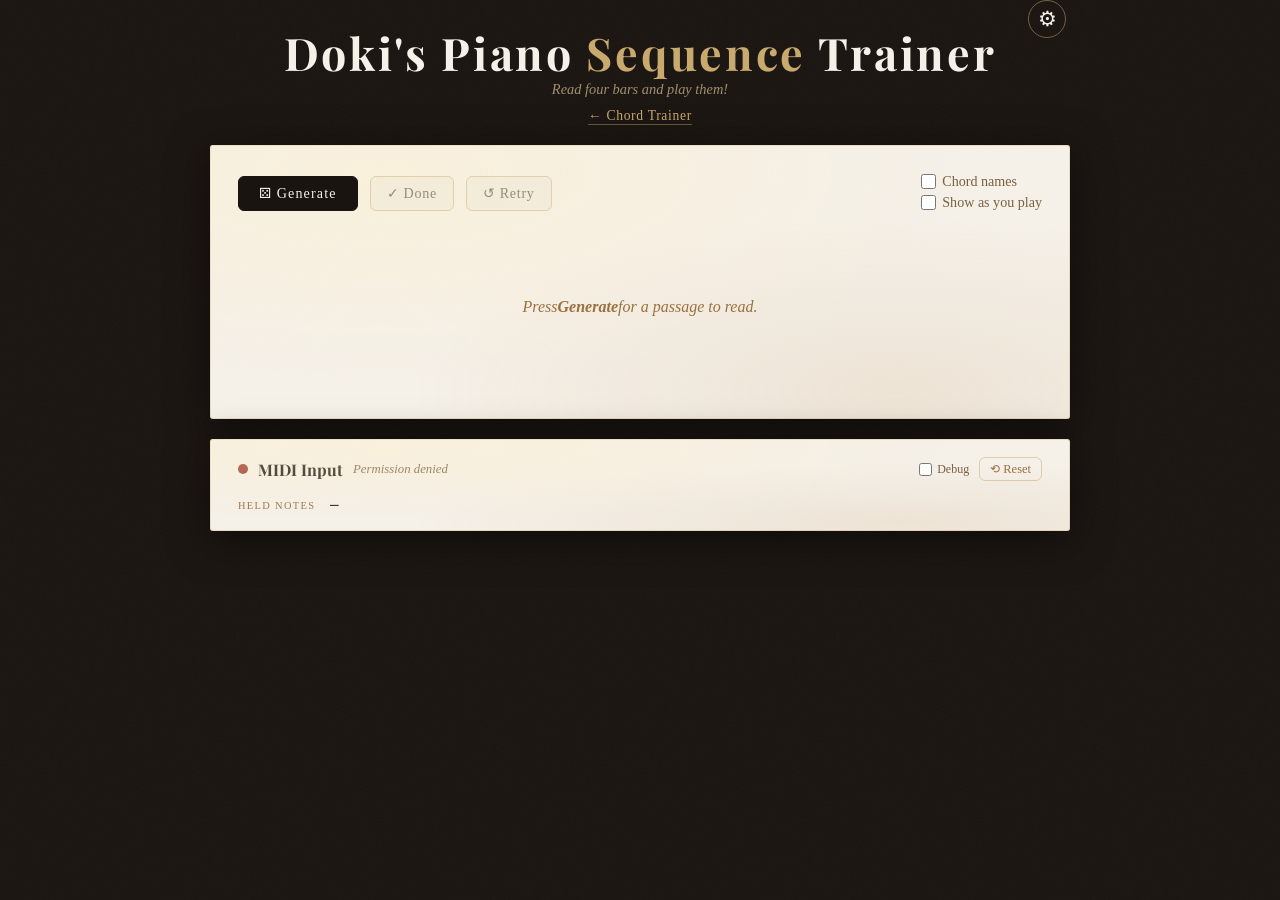
==== commit 46e84c86: "Add a Show as you play toggle that fills in the played staff live A second checkbox beside the contr" ====
--- a/sequence.html
+++ b/sequence.html
@@ -32,10 +32,16 @@
     <button class="btn-random" id="doneBtn" disabled>✓ Done</button>
     <button class="btn-random" id="retryBtn" disabled>↺ Retry</button>
     <button class="btn-random" id="playBtn" hidden>▶ Play</button>
-    <label class="sequence-toggle">
-      <input type="checkbox" id="chordNamesCheckbox" />
-      <span>Chord names</span>
-    </label>
+    <div class="sequence-toggles">
+      <label class="sequence-toggle">
+        <input type="checkbox" id="chordNamesCheckbox" />
+        <span>Chord names</span>
+      </label>
+      <label class="sequence-toggle">
+        <input type="checkbox" id="playedLiveCheckbox" />
+        <span>Show as you play</span>
+      </label>
+    </div>
   </div>
 
   <p id="sequenceStatus" class="sequence-status" role="status" hidden></p>
--- a/sequence/sequence.css
+++ b/sequence/sequence.css
@@ -9,10 +9,13 @@
 }
 button[hidden] { display: none; }
 
-/* A reading aid beside the controls, like the chord trainer's Hide target. */
+/* Reading aids beside the controls, like the chord trainer's Hide target. */
+.sequence-toggles {
+  display: flex; flex-direction: column; gap: 4px;
+  margin-left: auto;
+}
 .sequence-toggle {
   display: flex; align-items: center; gap: 6px;
-  margin-left: auto;
   font-size: 0.88rem;
   color: #7a6040;
   cursor: pointer;
@@ -64,21 +67,18 @@
   position: relative;
 }
 .sequence-review[hidden] { display: none; }
-.review-head { font-size: 1.05rem; margin-bottom: 6px; }
+.review-head { font-size: 1.05rem; margin-bottom: 4px; }
 .review-head.ok { color: #1a5a2b; }
-.review-head.bad { color: var(--ink); }
-.review-line { font-size: 0.92rem; line-height: 1.5; margin: 4px 0; }
-.review-label {
-  display: inline-block;
-  min-width: 10.5em;
+.review-extra { font-size: 0.92rem; color: #5a4630; margin-bottom: 4px; }
+.review-played-title {
+  margin-top: 14px;
   font-size: 0.68rem;
   letter-spacing: 0.12em;
   text-transform: uppercase;
   color: #7a6040;
 }
-.review-legend { font-size: 0.8rem; color: #7a6040; margin-top: 8px; white-space: pre; }
-.review-came { color: #1a3a8b; }
-.review-missed { color: #8b1a1a; }
+.review-played svg { display: block; }
+.review-played-empty { font-size: 0.9rem; font-style: italic; color: #9a7040; margin: 6px 0; }
 
 /* ── SETTINGS PANEL ── */
 #spBody { padding: 8px 24px 24px; }
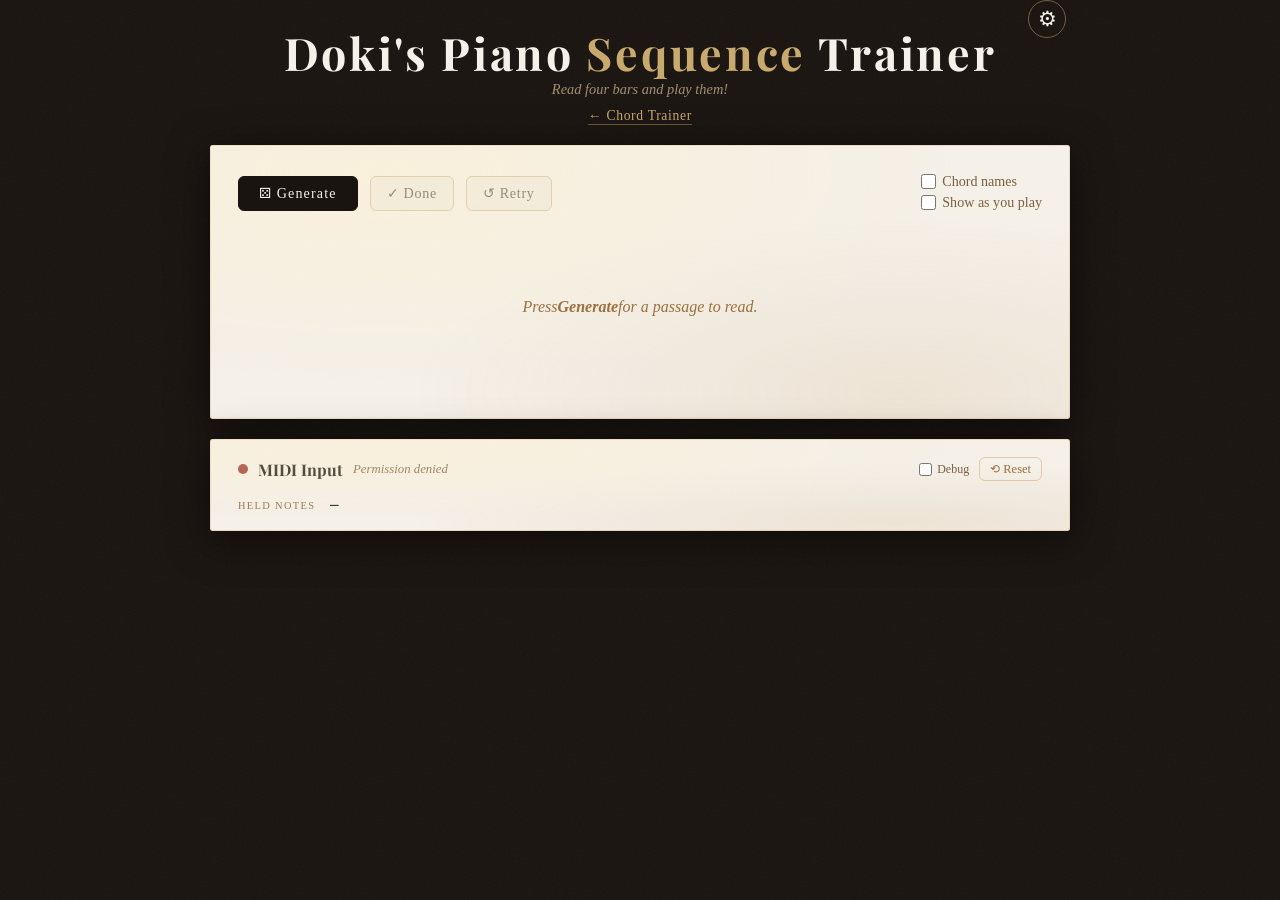
==== commit d9bf09f7: "Give the played staff a panel of its own The staff of what was played moves out of the passage's car" ====
--- a/sequence.html
+++ b/sequence.html
@@ -55,6 +55,10 @@
 
   <div id="review" class="sequence-review" hidden></div>
 </div>
+
+<!-- What was played: a panel of its own, drawn again with each key while the
+     passage above stays as it is. -->
+<div class="card played-card" id="played" hidden></div>
 
 <!-- MIDI PANEL: the same panel as the chord trainer's, without its chord readout -->
 <div class="card midi-card">
--- a/sequence/sequence.css
+++ b/sequence/sequence.css
@@ -70,14 +70,17 @@
 .review-head { font-size: 1.05rem; margin-bottom: 4px; }
 .review-head.ok { color: #1a5a2b; }
 .review-extra { font-size: 0.92rem; color: #5a4630; margin-bottom: 4px; }
+/* What was played: a panel of its own under the passage's card. */
+.played-card { padding: 18px 28px 20px; }
+.played-card[hidden] { display: none; }
 .review-played-title {
-  margin-top: 14px;
   font-size: 0.68rem;
   letter-spacing: 0.12em;
   text-transform: uppercase;
   color: #7a6040;
 }
 .review-played svg { display: block; }
+.review-order { margin: 6px 0 0; font-size: 0.82rem; }
 .review-played-empty { font-size: 0.9rem; font-style: italic; color: #9a7040; margin: 6px 0; }
 
 /* ── SETTINGS PANEL ── */
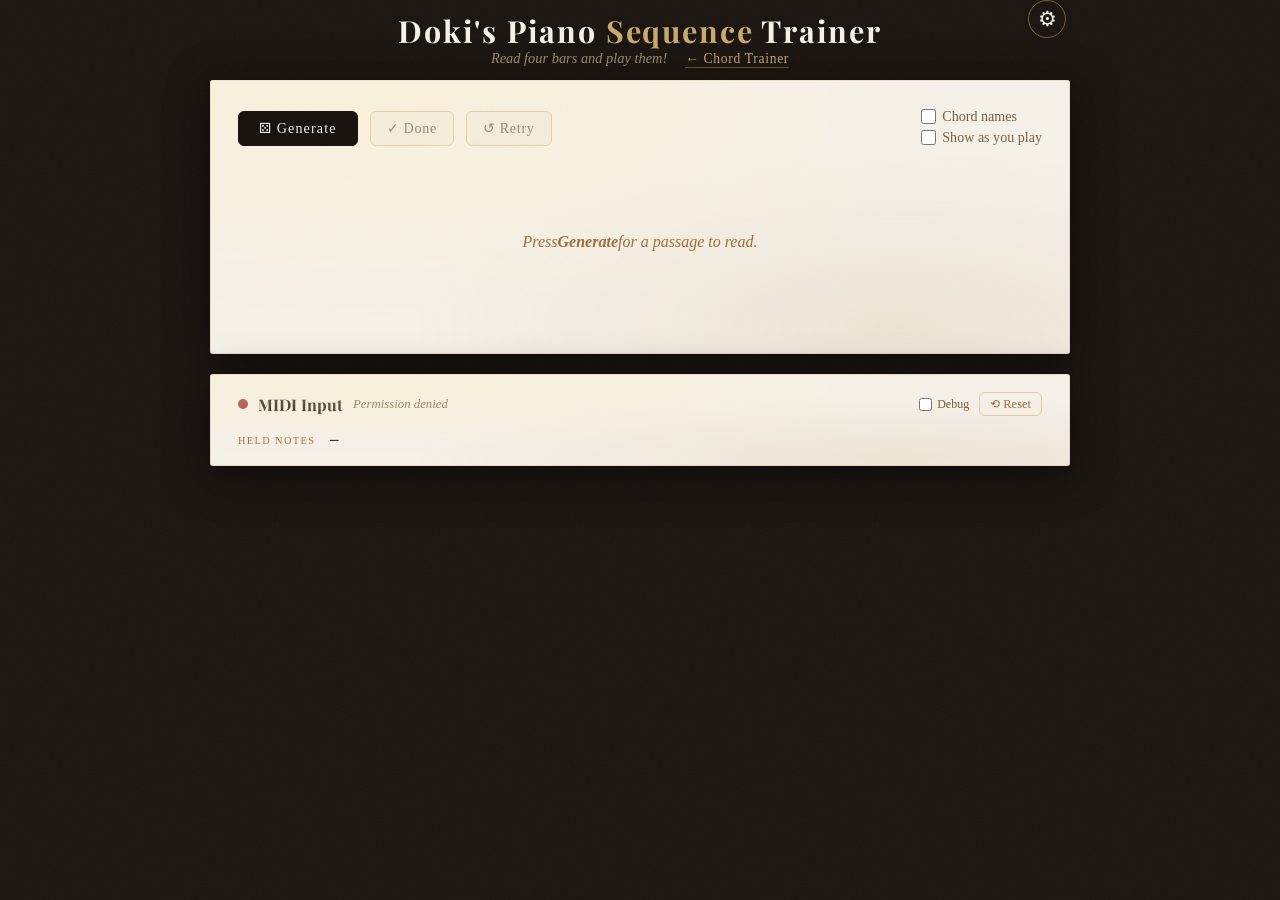
==== commit 429fe303: "Warn in the MIDI panel when garbled notes arrive A note number outside the piano's keys can only be " ====
--- a/sequence.html
+++ b/sequence.html
@@ -66,6 +66,7 @@
     <span class="midi-dot" id="midiStatusDot"></span>
     <span class="midi-label">MIDI Input</span>
     <span id="midiStatus">Connecting…</span>
+    <span id="midiWarning" class="midi-warning" hidden>— inaccurate inputs measured</span>
     <span id="midiDeviceName" class="midi-device"></span>
     <label class="midi-debug-toggle">
       <input type="checkbox" id="midiDebugCheckbox" />
--- a/style.css
+++ b/style.css
@@ -33,17 +33,19 @@
     }
 
     /* ── HEADER ── */
+    /* Kept small, so the music starts high up the screen: the subtitle and the
+       link to the other mode share one line. */
     header {
       width: 100%;
       max-width: 900px;
-      padding: 28px 24px 0;
+      padding: 14px 24px 0;
       text-align: center;
       position: relative;
       z-index: 1;
     }
     header h1 {
       font-family: 'Playfair Display', serif;
-      font-size: clamp(1.6rem, 5vw, 2.8rem);
+      font-size: clamp(1.3rem, 3.6vw, 1.9rem);
       color: var(--paper);
       letter-spacing: 0.06em;
       font-weight: 700;
@@ -55,7 +57,8 @@
       font-style: italic;
       color: #a09070;
       font-size: 0.9rem;
-      margin-top: 4px;
+      display: inline;
+      margin-right: 14px;
     }
 
     /* ── MAIN CARD ── */
@@ -290,6 +293,13 @@
       color: #7a6040;
       font-style: italic;
     }
+    .midi-warning {
+      font-size: 0.8rem;
+      color: #8b1a1a;
+      font-style: italic;
+      cursor: help;
+    }
+    .midi-warning[hidden] { display: none; }
     .midi-device {
       font-family: 'Source Code Pro', monospace;
       font-size: 0.75rem;
@@ -390,7 +400,7 @@
     /* ── LINK TO THE OTHER MODE ── */
     .mode-link {
       display: inline-block;
-      margin-top: 10px;
+      margin-top: 4px;
       font-size: 0.85rem;
       letter-spacing: 0.05em;
       color: var(--sepia);
@@ -896,7 +906,7 @@
       gap: 20px;
       width: calc(100% - 32px);
       max-width: 860px;
-      margin: 20px auto 32px;
+      margin: 12px auto 32px;
     }
     .app-panes > .card {
       width: auto;
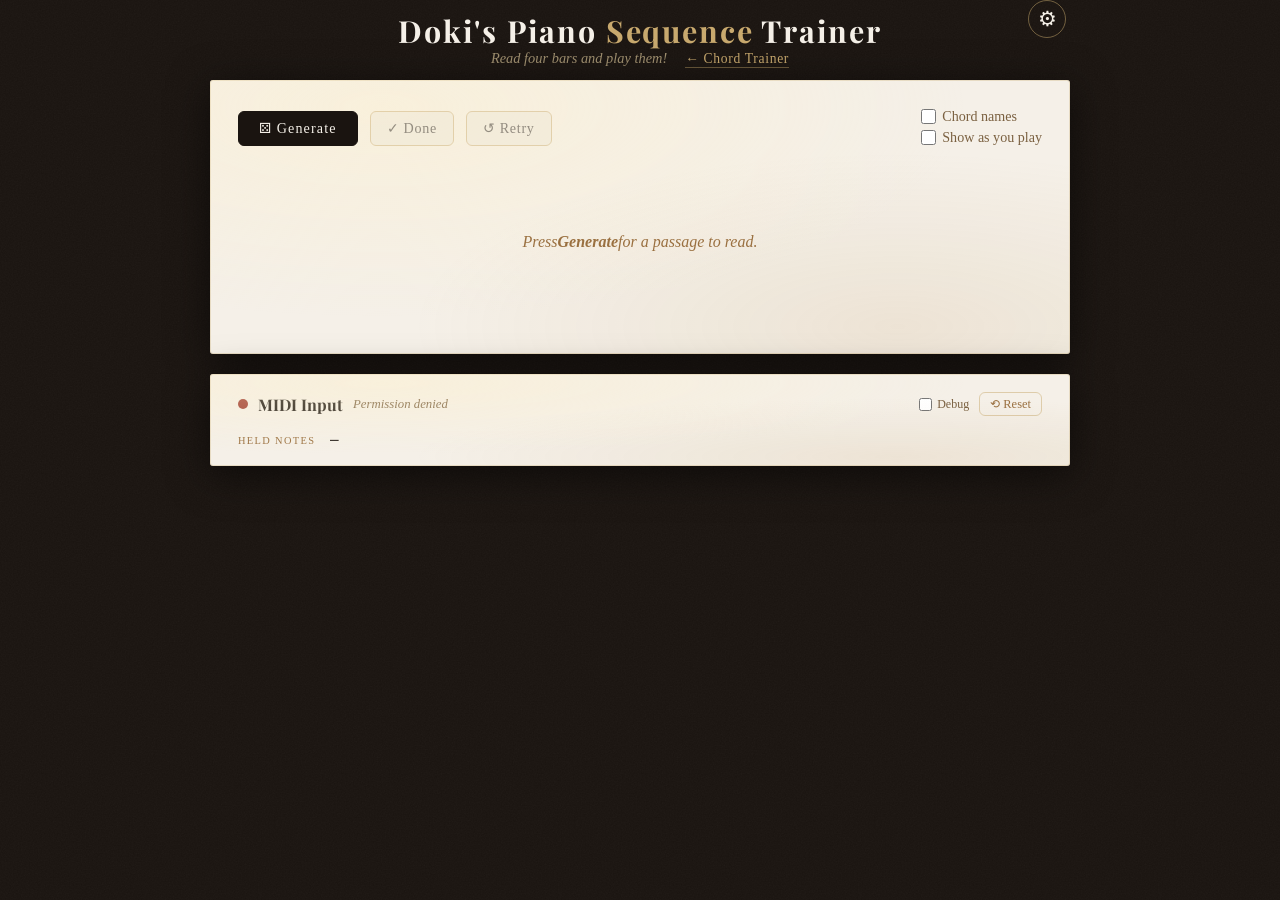
==== commit 11f298db: "Keep both modes' settings in one exported file Export on either page now saves doki-piano-settings.j" ====
--- a/sequence.html
+++ b/sequence.html
@@ -110,12 +110,22 @@
     </div>
     <p id="spWarning" class="sp-empty-warning" role="status" hidden></p>
     <div id="spBody"></div>
+    <div class="sp-footer">
+      <button class="sp-export-btn" id="spExportBtn">⬇ Export File</button>
+      <label class="sp-import-label">
+        <!-- The text lives in its own span: writing textContent on the label
+             itself would delete the file input nested inside it. -->
+        <span id="spImportText">📂 Import JSON</span>
+        <input type="file" id="spImportInput" accept=".json,application/json" class="sp-file-input" />
+      </label>
+    </div>
   </div>
 </div>
 
 <!-- Load order matters: shared modules, then the core, then the shell — each
      file uses only names from files loaded before it -->
 <script src="storage.js"></script>
+<script src="settings-file.js"></script>
 <script src="midi.js"></script>
 <script src="audio.js"></script>
 <script src="vendor/vexflow/vexflow.js"></script>
